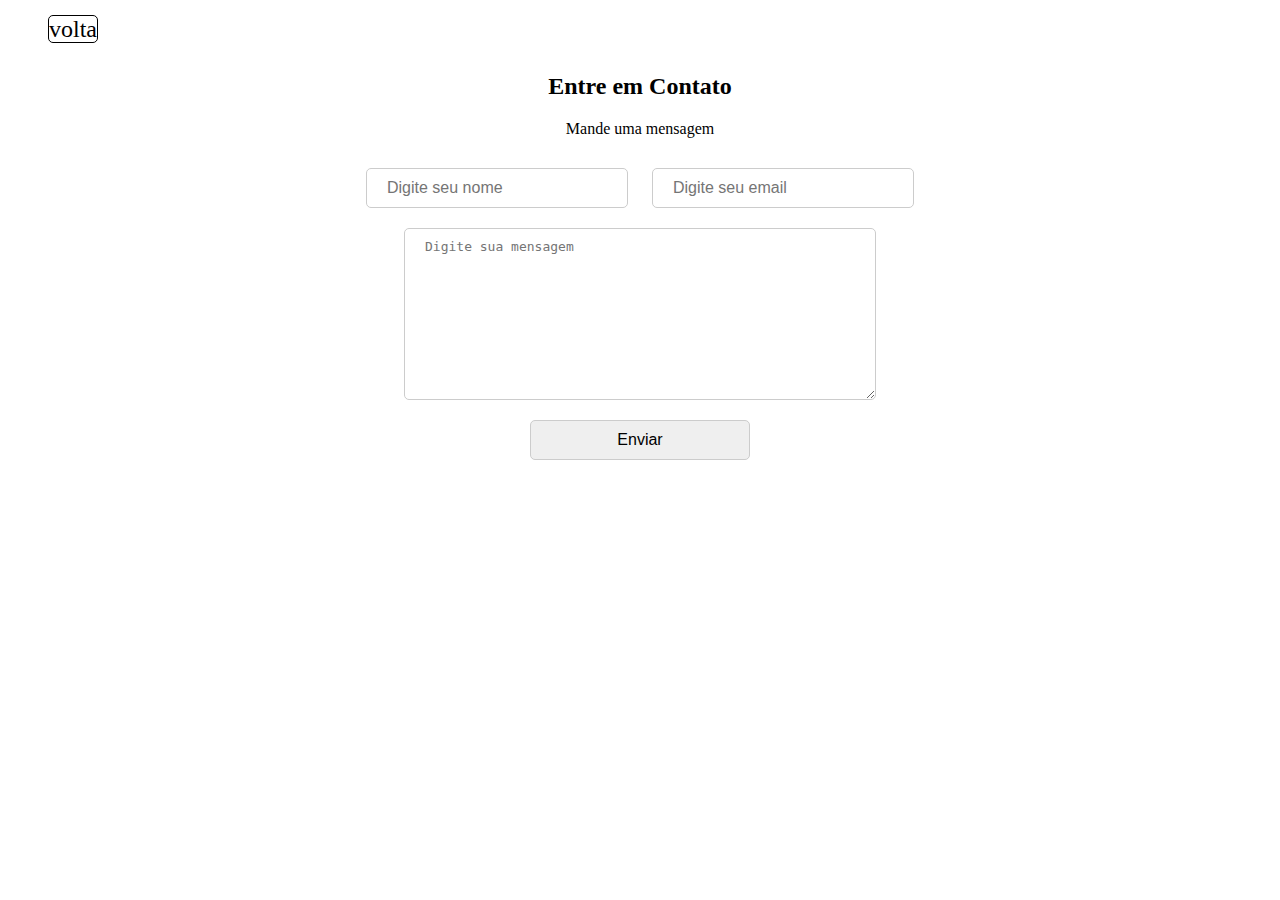
==== contato.html @ fd0c1c47 "atualizado" ====
<!DOCTYPE html>
<html lang="en">
<head>
    <meta charset="UTF-8">
    <meta name="viewport" content="width=device-width, initial-scale=1.0">
    <link rel="stylesheet" href="assets/css/stylecontato.css">
    <title>CONTATO</title>
</head>
<body>
    <div class="volta">
        <ul><a href="index.html">volta</a></ul>
    </div>
    <section class="contact-container">
        <h2 id="contact">Entre em Contato</h2>
        <p>Mande uma mensagem</p>
        <form action="" class="form-container">
            <div class="inputs">
                <input type="text" name="name" placeholder="Digite seu nome">
                <input type="email" name="email" placeholder="Digite seu email">
            </div>
            <div>
                <textarea name="message" placeholder="Digite sua mensagem"></textarea>
            </div>
            <div>
                <input type="submit" value="Enviar">
            </div>
        </form>
    </section>
</body>
</html>
---- assets/css/stylecontato.css ----
.volta a{
border-radius: 5px;   
border: 1px solid black;
font-size: 1.5em;
text-decoration: none;
color: black;
}
#contact,
.inputs,
.contact-container {    
    text-align: center;
    margin-top: 30px;
}

.contact-container input,
.contact-container textarea {
    width: 220px;
    padding: 10px 20px;
    font-size: 1em;
    border-radius: 5px;
    border: 1px solid #ccc;
    margin-left: 10px;
    margin-right: 10px;
    margin-bottom: 20px;
}

.contact-container textarea {
    display: block;
    position: relative;
    margin-left: auto;
    margin-right: auto;
    width: 430px;
    height: 150px;
}

.contact-container p {
    text-align: center;
}
@media screen and (max-width: 512px) {
    .contact-container textarea {
        width: auto;
    }
}
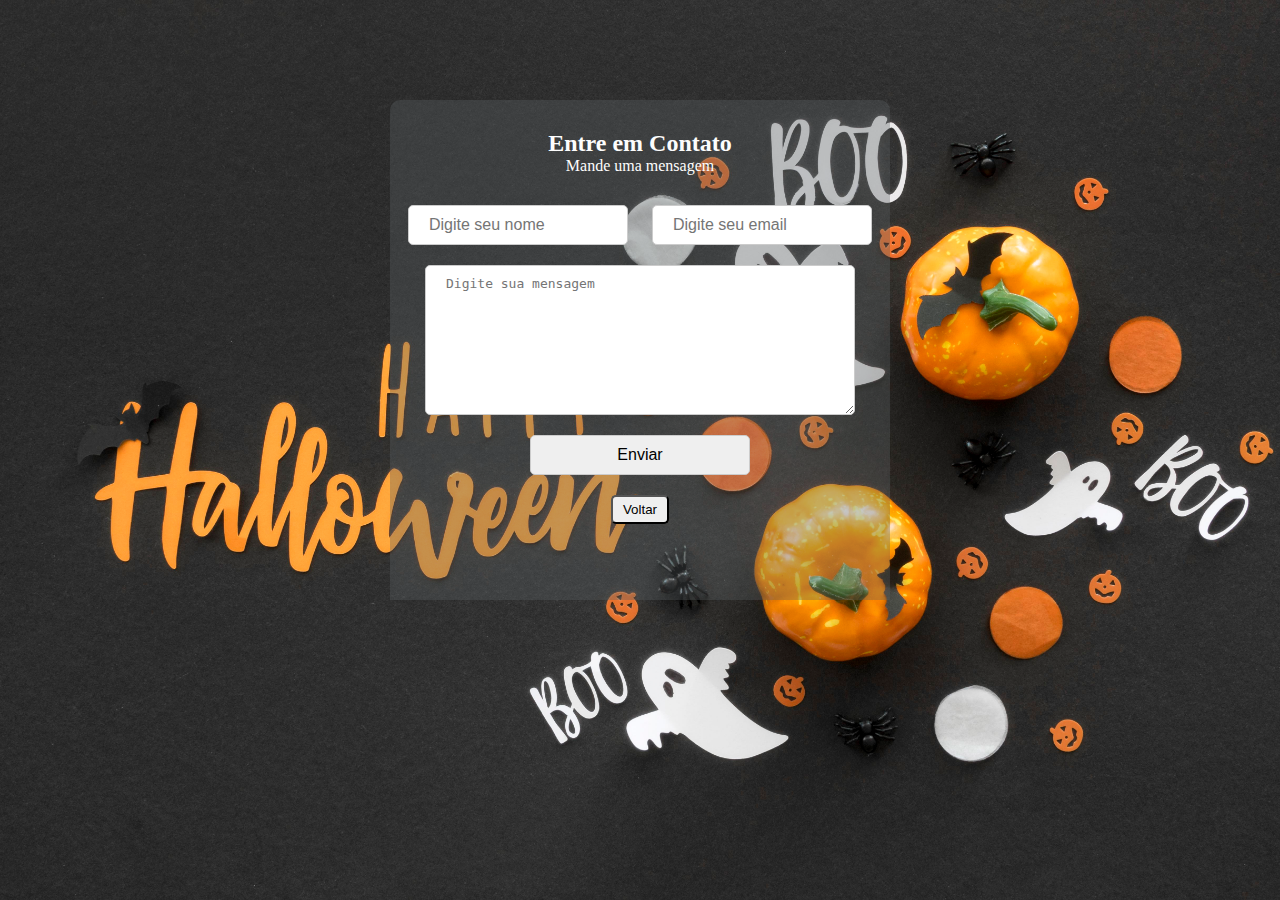
==== commit 4df97dc2: "finalizado" ====
--- a/contato.html
+++ b/contato.html
@@ -6,10 +6,7 @@
     <link rel="stylesheet" href="assets/css/stylecontato.css">
     <title>CONTATO</title>
 </head>
-<body>
-    <div class="volta">
-        <ul><a href="index.html">volta</a></ul>
-    </div>
+<body>    
     <section class="contact-container">
         <h2 id="contact">Entre em Contato</h2>
         <p>Mande uma mensagem</p>
@@ -24,6 +21,9 @@
             <div>
                 <input type="submit" value="Enviar">
             </div>
+            <div>
+                <button><a href="index.html">Voltar</a></button>
+            </div>
         </form>
     </section>
 </body>
--- a/assets/css/stylecontato.css
+++ b/assets/css/stylecontato.css
@@ -1,13 +1,37 @@
-.volta a{
-border-radius: 5px;   
-border: 1px solid black;
-font-size: 1.5em;
-text-decoration: none;
-color: black;
+* {
+    margin: 0;
+    padding: 0;
+    box-sizing: border-box;
 }
+
+html {
+    background-image: url(../img/vista-superior-do-conceito-de-halloween-com-saudacao.jpg);
+    background-repeat: no-repeat;
+    background-size: cover;
+    background-position: center;
+    background-attachment: fixed;
+}
+
+body {
+    margin-top: 100px;
+    justify-content: center;
+    display: flex;
+}
+
+.contact-container {
+    background-color: rgba(91, 96, 100, 0.35);
+    width: 100%;
+    height: 500px;
+    max-width: 500px;
+    border-top-right-radius: 10px;
+    border-top-left-radius: 10px;
+    color: rgb(253, 253, 253);
+    text-align: center;
+
+}
+
 #contact,
-.inputs,
-.contact-container {    
+.inputs {
     text-align: center;
     margin-top: 30px;
 }
@@ -33,11 +57,32 @@
     height: 150px;
 }
 
+button {
+    padding: 5px 10px;
+    border-radius: 5px;
+}
+
+a {
+    text-decoration: none;
+    color: black;
+}
+
 .contact-container p {
     text-align: center;
 }
+
 @media screen and (max-width: 512px) {
     .contact-container textarea {
         width: auto;
     }
+    .contact-container{
+        background-color: rgba(91, 96, 100, 0.35);
+    width: 100%;
+    height: auto;
+    max-width: auto;
+    border-top-right-radius: 10px;
+    border-top-left-radius: 10px;
+    color: rgb(253, 253, 253);
+    text-align: center;
+    }
 }